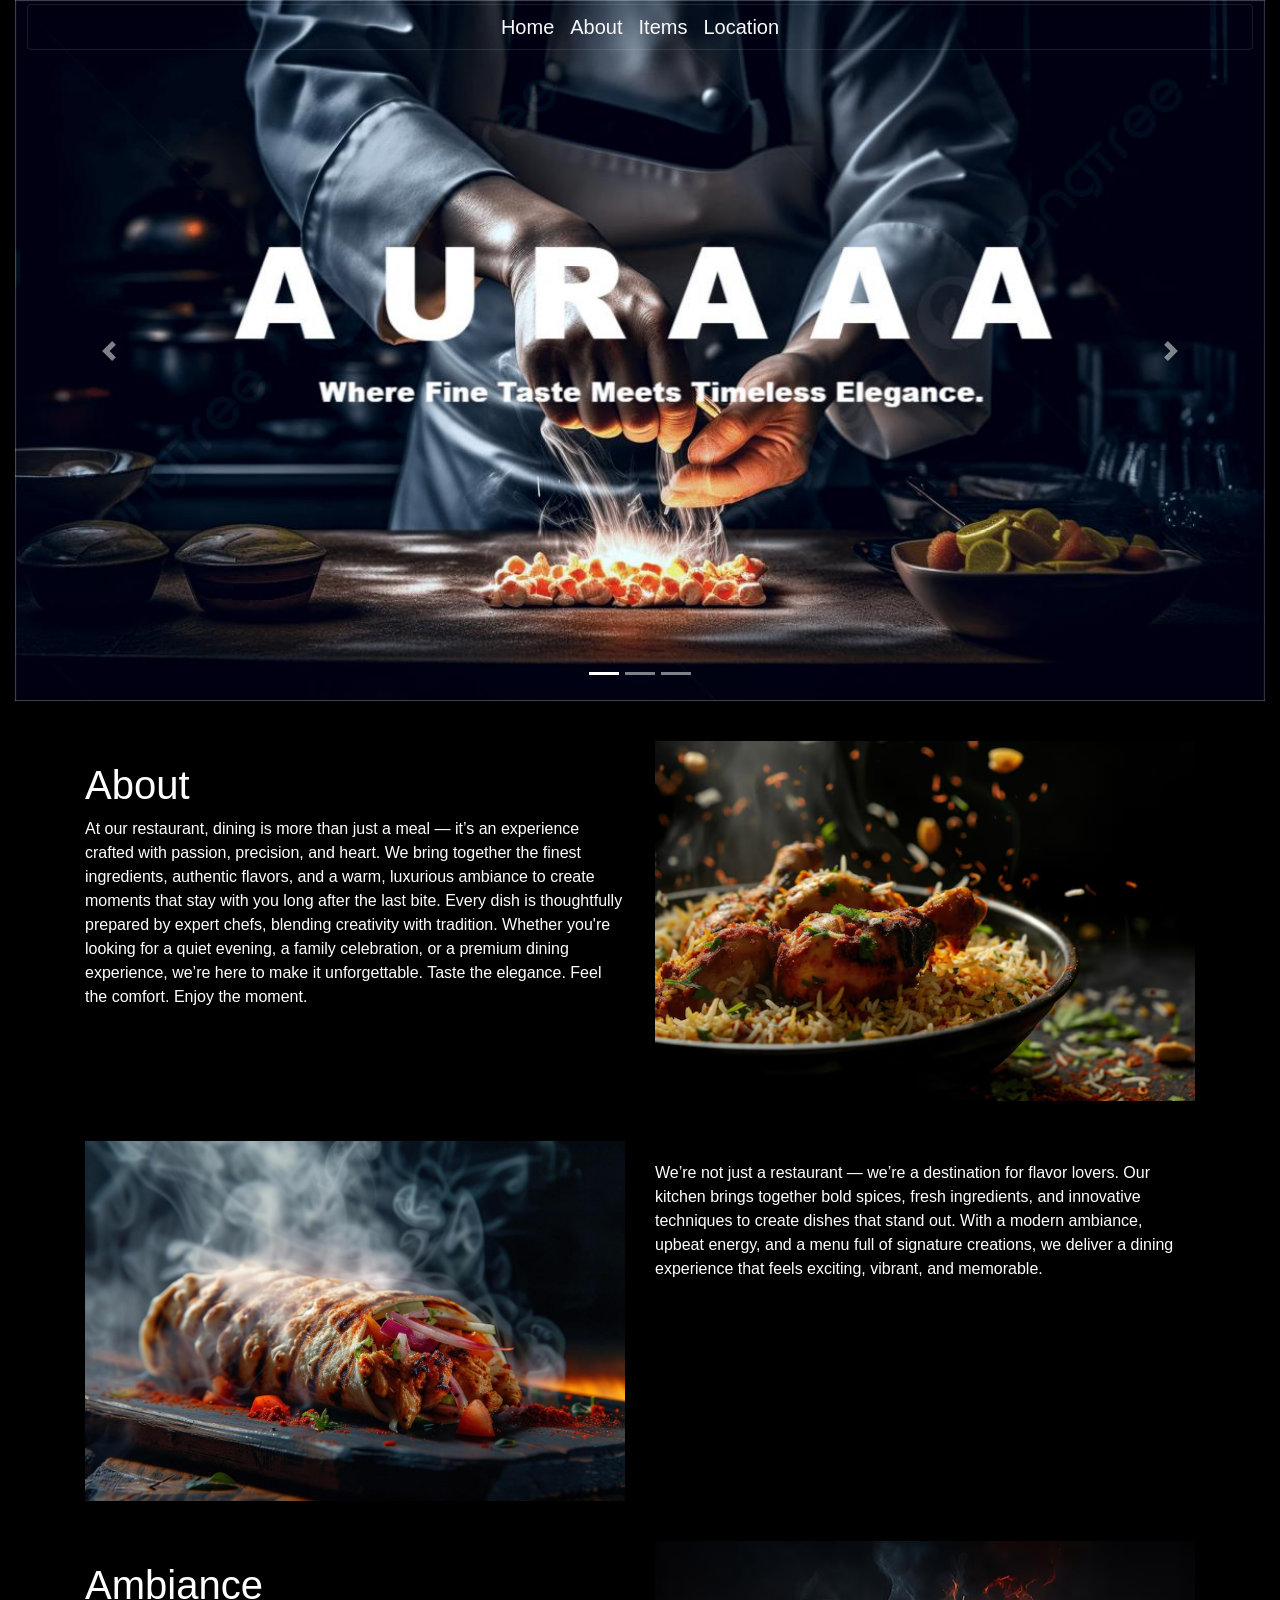
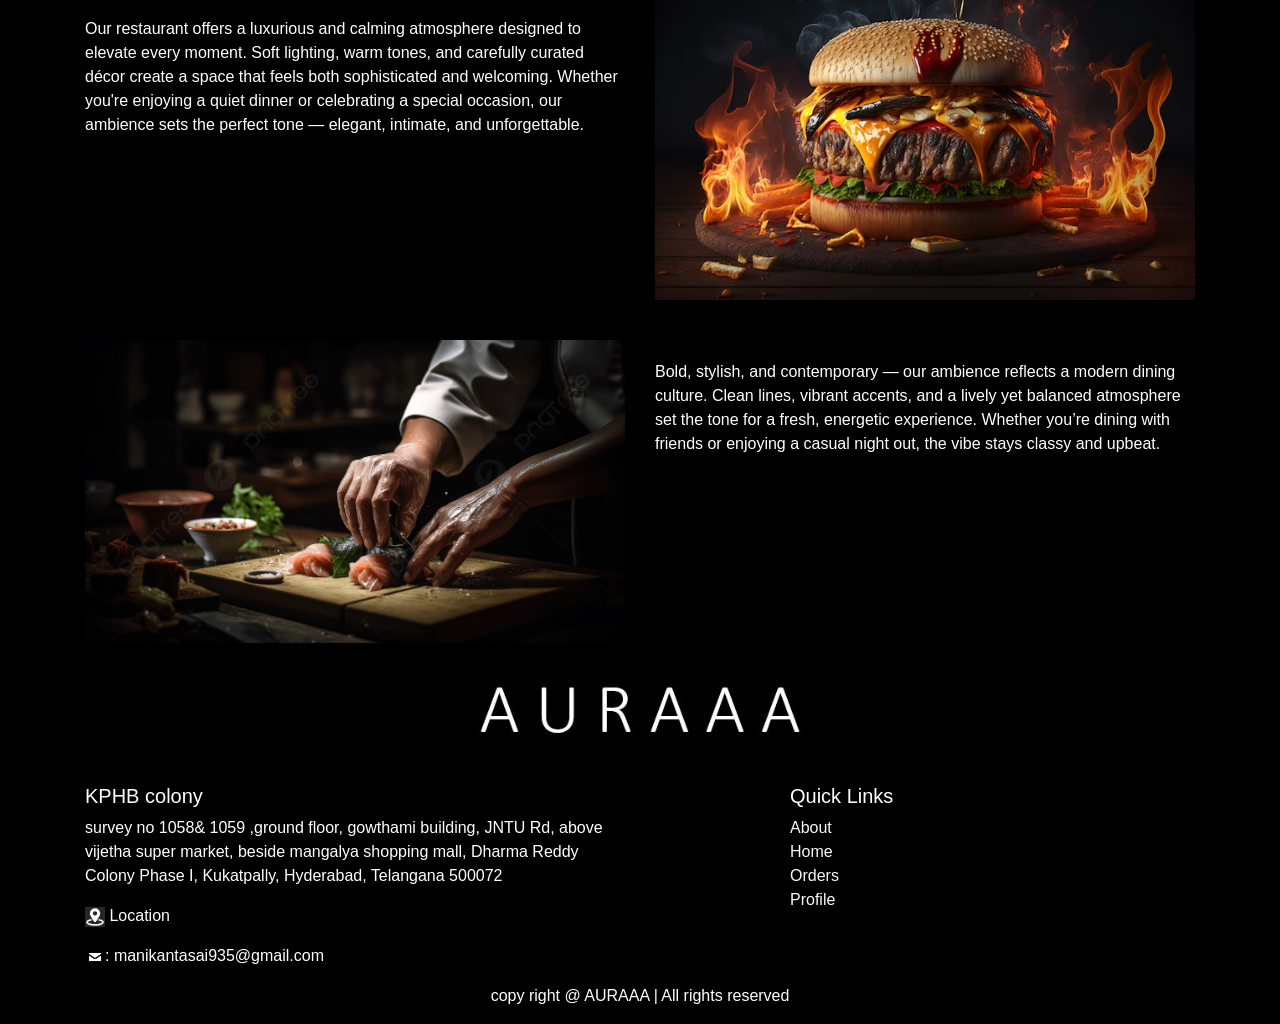
==== about.html @ 83aa0e23 "Initial Commit" ====
<!DOCTYPE html>
<html lang="en">
<head>
    <meta charset="UTF-8">
    <meta name="viewport" content="width=device-width, initial-scale=1.0">
     <link rel="stylesheet" href="https://cdn.jsdelivr.net/npm/bootstrap@4.6.2/dist/css/bootstrap.min.css">
       <script src="https://cdn.jsdelivr.net/npm/jquery@3.7.1/dist/jquery.slim.min.js"></script>
    <script src="https://cdn.jsdelivr.net/npm/popper.js@1.16.1/dist/umd/popper.min.js"></script>
    <script src="https://cdn.jsdelivr.net/npm/bootstrap@4.6.2/dist/js/bootstrap.bundle.min.js"></script>
    <title>About</title>
    <link rel="stylesheet" href="index.css">
</head>
<body>
    <header>
        <div class="container-fluid  navbar-dark fixed-top " style="border:0px">
            <div class="row">
                
                <div class="col-md-12">
                    <nav class="nav navbar-expand-sm navbar-toggler" style="border:0px">
                        <button type="button" class="navbar-toggler" data-target="#myDiv" data-toggle="collapse">
                            <span class="navbar-toggler-icon"></span>
                        </button>
                        <div class="collapse navbar-collapse navbar-toggler justify-content-center" id="myDiv">
                            <ol class="navbar-nav" >
                                <li class="nav-item"><a class="nav-link text-light" href="index.html">Home</a></li>
                                <li class="nav-item"><a href="about.html"class="nav-link text-light">About</a></li>
                                <li class="nav-item"><a class="nav-link text-light"href="items.html">Items</a></li>
                                <li class="nav-item"><a class="nav-link text-light" href="location.html"> Location</a></li>
                            </ol>
                        </div>
                    </nav>
                </div>
            </div>
        </div>
    </header><div class="container-fluid one">
        <div class="row p1">
            <div class="col-md-12">
                <div class="carousel slide" id="demo" data-ride="carousel">
                    <ul class="carousel-indicators">
                        <li data-target="#demo" data-slide-to="0 " class="active"></li>
                        <li data-target="#demo" data-slide-to="1"></li>
                        <li data-target="#demo" data-slide-to="2"></li>
                    </ul>
                    <div class="carousel-inner">
                        <div class="carousel-item active">
                            <img src="./photo2.jpg" alt="photo2" width="100%" height="50%">
                           
                        </div>
                        <div class="carousel-item">
                            <img src="./photo3.jpg" alt="photo2" width="100%" height="50%">
                        </div>
                        <div class="carousel-item">
                            <img src="./photo4.jpg" alt="photo2" width="100%" height="50%">
                        </div>
                    </div>
                    <a class="carousel-control-prev" href="#demo" data-slide="prev">
                        <span class="carousel-control-prev-icon"></span>
                    </a>
                    <a class="carousel-control-next" href="#demo" data-slide="next">
                        <span class="carousel-control-next-icon"></span>
                    </a>
                </div>
            </div>
           
        </div>
    </div>
    <div class="container">
        <div class="row" style="padding-top: 40px;">
            <div class="col-md-6   " style="background-color: black; margin-top: 20px;">
                <h1>About</h1>
                <p>At our restaurant, dining is more than just a meal — it’s an experience crafted with passion, precision, and heart.
We bring together the finest ingredients, authentic flavors, and a warm, luxurious ambiance to create moments that stay with you long after the last bite.

Every dish is thoughtfully prepared by expert chefs, blending creativity with tradition. Whether you're looking for a quiet evening, a family celebration, or a premium dining experience, we’re here to make it unforgettable.
Taste the elegance. Feel the comfort. Enjoy the moment.</p>
            </div>
             <div class="col-md-6 " style="background-color: black;">
            <img src="chickenbiryani.avif" alt="chickenbiryani" width="100%" height="100%">
        </div>
        </div>
       
    </div>
     <div class="container">
        <div class="row" style="padding-top: 40px;">
               <div class="col-md-6 " style="background-color: black;">
            <img src="shawarma.jpeg" alt="chickenbiryani" width="100%" height="100%">
        </div>
            <div class="col-md-6" style="background-color: black; margin-top: 20px;">
            
                <p>We’re not just a restaurant — we’re a destination for flavor lovers.
Our kitchen brings together bold spices, fresh ingredients, and innovative techniques to create dishes that stand out.
With a modern ambiance, upbeat energy, and a menu full of signature creations, we deliver a dining experience that feels exciting, vibrant, and memorable.</p>
            </div>
          
        </div>
       
    </div>
      <div class="container">
        <div class="row" style="padding-top: 40px;">
            <div class="col-md-6   " style="background-color: black; margin-top: 20px;">
                <h1>Ambiance</h1>
                <p>Our restaurant offers a luxurious and calming atmosphere designed to elevate every moment.
                     Soft lighting, warm tones, and carefully curated décor create a space that feels
                      both sophisticated and welcoming. Whether you're enjoying a quiet dinner or celebrating 
                      a special occasion, our ambience sets the perfect tone — elegant, intimate, and unforgettable.</p>
            </div>
             <div class="col-md-6 " style="background-color: black;">
            <img src="burger.avif" alt="burger" width="100%" height="100%">
        </div>
        </div>
       
    </div>
     <div class="container">
        <div class="row" style="padding-top: 40px;">
               <div class="col-md-6 " style="background-color: black;">
            <img src="chef.jpg" alt="chickenbiryani" width="100%" height="100%">
        </div>
            <div class="col-md-6" style="background-color: black; margin-top: 20px;">
            
                <p>Bold, stylish, and contemporary — our ambience reflects a modern dining culture. 
                    Clean lines, vibrant accents, and a lively yet balanced atmosphere set the tone 
                    for a fresh, energetic experience. Whether you’re dining with friends or enjoying
                     a casual night out, the vibe stays classy and upbeat.</p>
            </div>
          
        </div>
       
    </div>
       <footer>
        <div class="container-fluid">
        <div class="row">
            <div class="col-md-4">
               
            </div>
            <div class="col-md-4 justify-content-center">
                <a href="index.html"><img src="./footerimage.JPG" alt="footerimage" height="100%" width="100%"></a>
            </div>
            <div class="col-md-4">

            </div>
        </div>
    </div>
    <div class="container">
        <div class="row">
            <div class="col-md-6 ">
                <h5>KPHB colony</h5>
                <p>survey no 1058& 1059 ,ground floor, gowthami building, JNTU Rd,
                     above vijetha super market, beside mangalya shopping mall, 
                     Dharma Reddy Colony Phase I, Kukatpally, Hyderabad, Telangana 500072</p>
               <p><a href="https://maps.app.goo.gl/QCaMKQxTfEkBTzMs7" style="color: white; text-decoration: none;"> <img src="./locationicon.png" height="20px" width="20px"> Location</a></p> 
               <p><img src="./email" height="20px" width="20px">: manikantasai935@gmail.com</p>
            </div>
            <div class="col-md-6 " >
                <h5 style="padding-left: 25%;">Quick Links</h5>
                <div style="align-content: center;padding-left: 25%;"><div>
                <a href="about.html"class="text-light">About</a></div>
                <div><a href="index.html"class="text-light">Home</a></div>
                <div><a href="orders.html"class="text-light">Orders</a></div>
                <div><a href="profile.html"class="text-light">Profile</a></div></div>
                
            </div>
                           

        </div>
    </div>
    <div class="container-fluid ">
        <div class="row">
            <div class="col-md-4"></div>
            <div class="col-md-4 "style="padding-left:5%;">
                <p>copy right @ AURAAA | All rights reserved</p>
            </div>
            <div class="col-md-4"></div>
        </div>
    </div>
    </footer>
</body>
</html>
---- index.css ----
body{
    background-color: black;
    color: white;
}


.carousel-text{
position: absolute;
top: 15%;
}
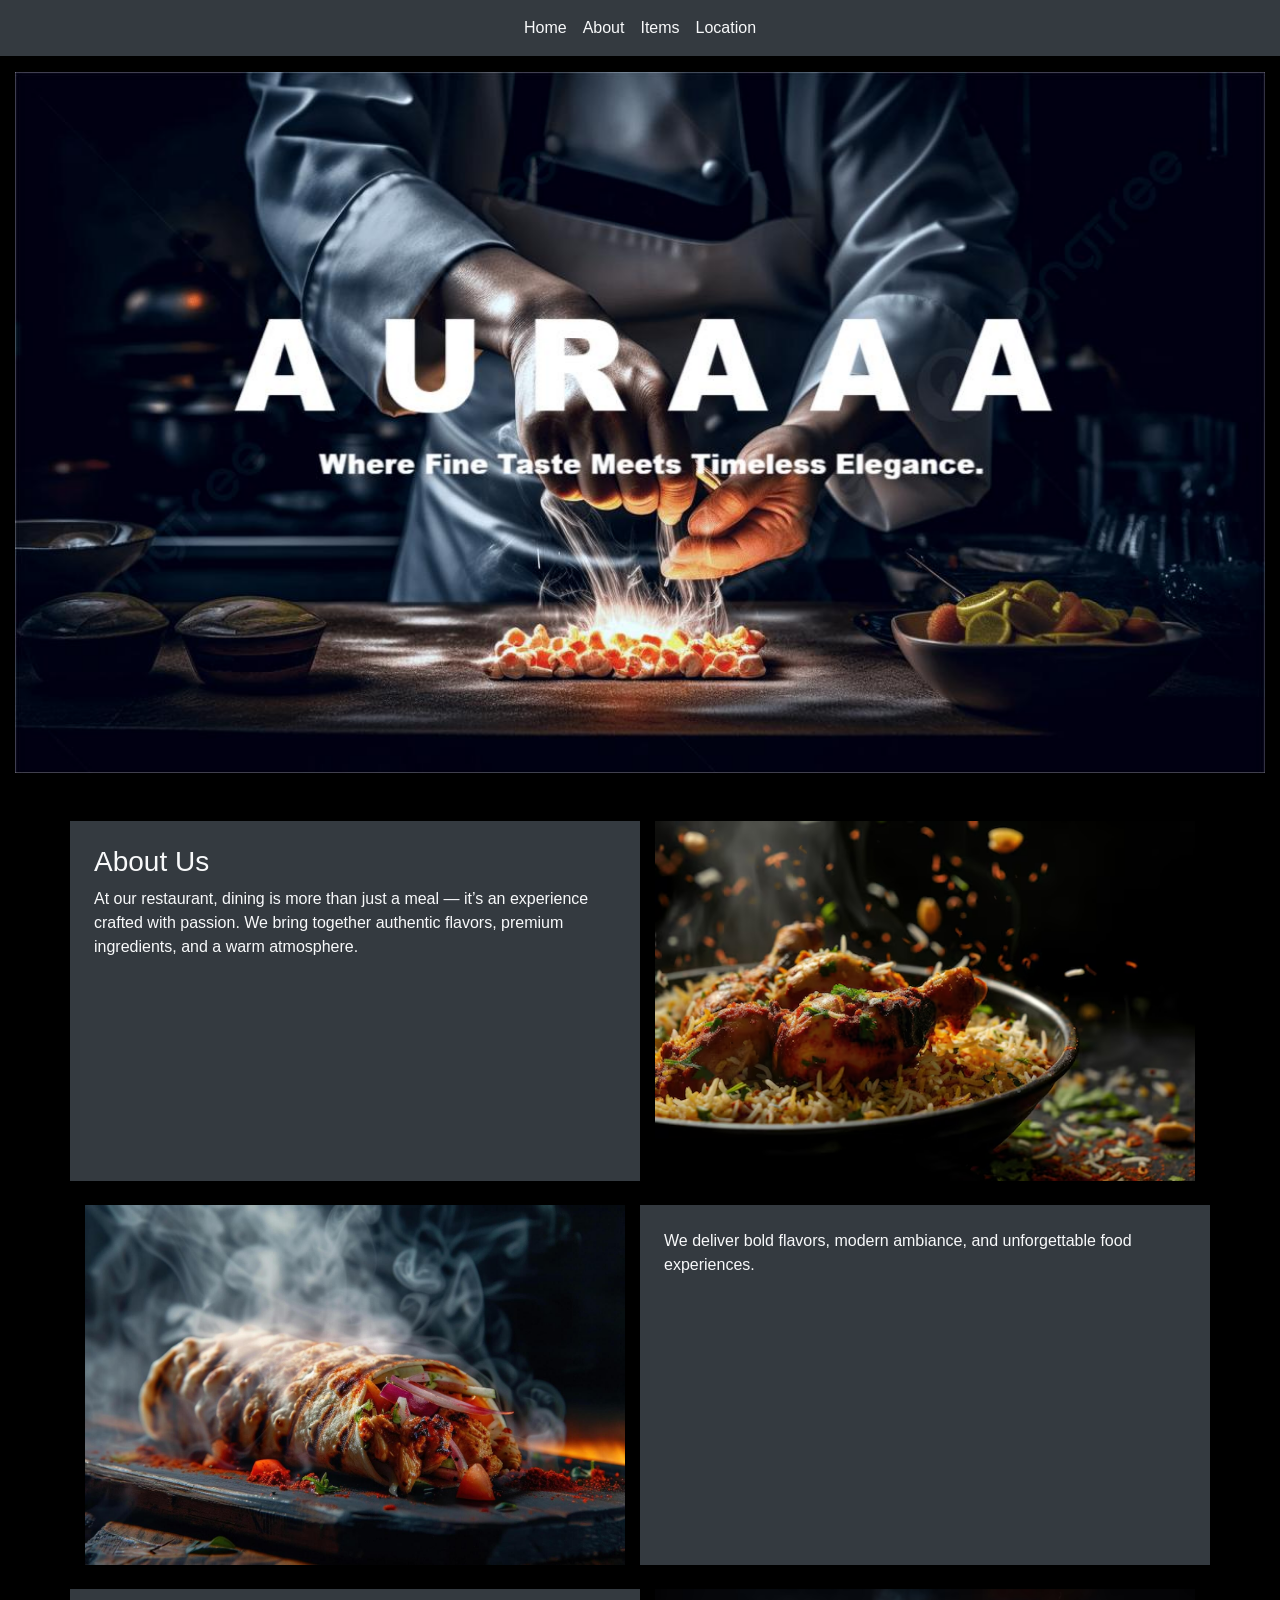
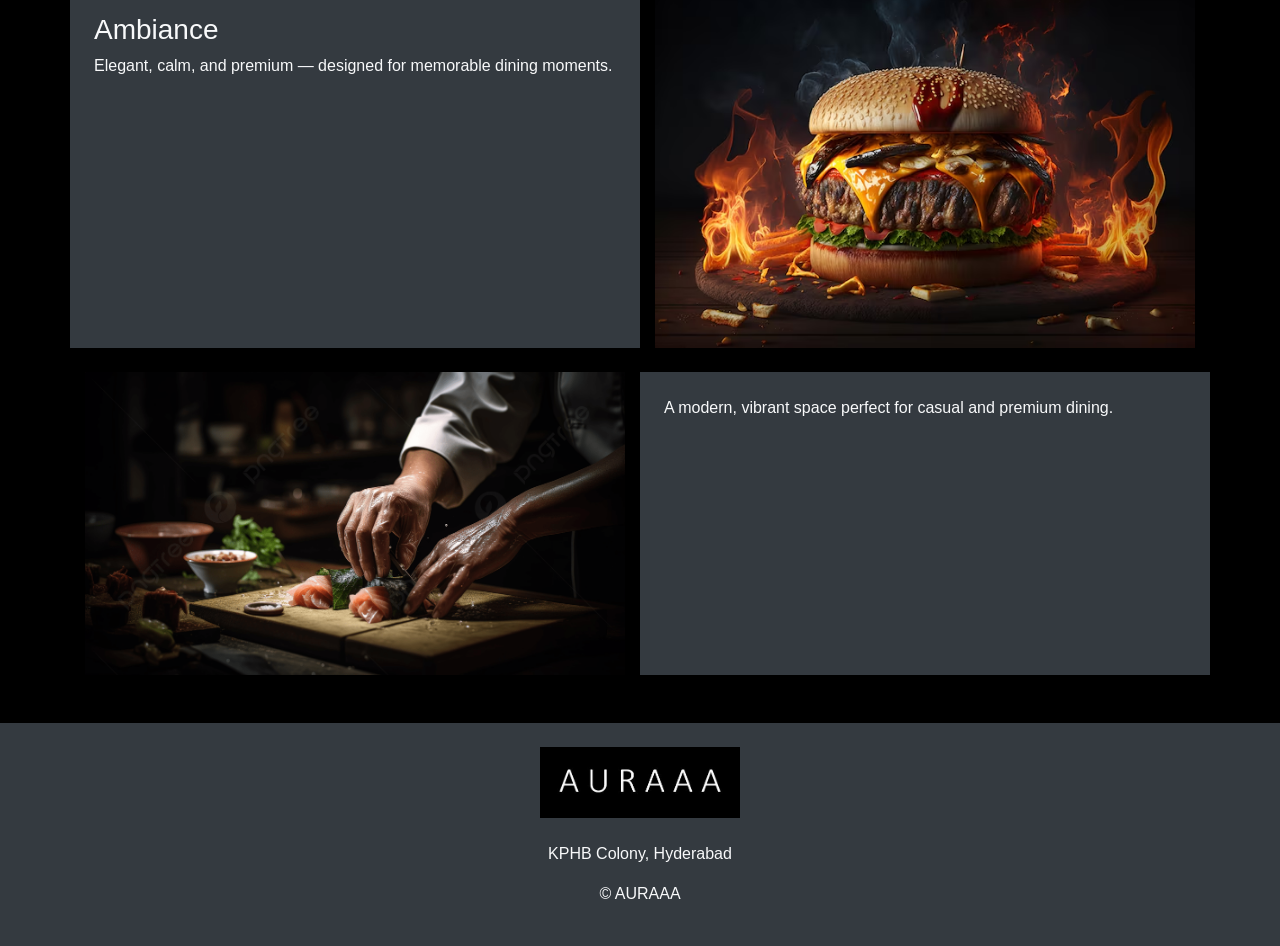
==== commit d27a3578: "Update about.html" ====
--- a/about.html
+++ b/about.html
@@ -3,175 +3,126 @@
 <head>
     <meta charset="UTF-8">
     <meta name="viewport" content="width=device-width, initial-scale=1.0">
-     <link rel="stylesheet" href="https://cdn.jsdelivr.net/npm/bootstrap@4.6.2/dist/css/bootstrap.min.css">
-       <script src="https://cdn.jsdelivr.net/npm/jquery@3.7.1/dist/jquery.slim.min.js"></script>
+
+    <link rel="stylesheet" href="https://cdn.jsdelivr.net/npm/bootstrap@4.6.2/dist/css/bootstrap.min.css">
+    <script src="https://cdn.jsdelivr.net/npm/jquery@3.7.1/dist/jquery.slim.min.js"></script>
     <script src="https://cdn.jsdelivr.net/npm/popper.js@1.16.1/dist/umd/popper.min.js"></script>
     <script src="https://cdn.jsdelivr.net/npm/bootstrap@4.6.2/dist/js/bootstrap.bundle.min.js"></script>
+
+    <link rel="stylesheet" href="index.css">
     <title>About</title>
-    <link rel="stylesheet" href="index.css">
 </head>
+
 <body>
-    <header>
-        <div class="container-fluid  navbar-dark fixed-top " style="border:0px">
-            <div class="row">
-                
-                <div class="col-md-12">
-                    <nav class="nav navbar-expand-sm navbar-toggler" style="border:0px">
-                        <button type="button" class="navbar-toggler" data-target="#myDiv" data-toggle="collapse">
-                            <span class="navbar-toggler-icon"></span>
-                        </button>
-                        <div class="collapse navbar-collapse navbar-toggler justify-content-center" id="myDiv">
-                            <ol class="navbar-nav" >
-                                <li class="nav-item"><a class="nav-link text-light" href="index.html">Home</a></li>
-                                <li class="nav-item"><a href="about.html"class="nav-link text-light">About</a></li>
-                                <li class="nav-item"><a class="nav-link text-light"href="items.html">Items</a></li>
-                                <li class="nav-item"><a class="nav-link text-light" href="location.html"> Location</a></li>
-                            </ol>
-                        </div>
-                    </nav>
-                </div>
+
+<!-- Navbar -->
+<header>
+    <div class="container-fluid navbar-dark bg-dark fixed-top">
+        <nav class="navbar navbar-expand-sm navbar-dark">
+            <button class="navbar-toggler" data-toggle="collapse" data-target="#nav">
+                <span class="navbar-toggler-icon"></span>
+            </button>
+
+            <div class="collapse navbar-collapse justify-content-center" id="nav">
+                <ul class="navbar-nav">
+                    <li class="nav-item"><a class="nav-link text-light" href="index.html">Home</a></li>
+                    <li class="nav-item"><a class="nav-link text-light" href="about.html">About</a></li>
+                    <li class="nav-item"><a class="nav-link text-light" href="items.html">Items</a></li>
+                    <li class="nav-item"><a class="nav-link text-light" href="location.html">Location</a></li>
+                </ul>
+            </div>
+        </nav>
+    </div>
+</header>
+
+<!-- Carousel -->
+<div class="container-fluid mt-5 pt-4">
+    <div id="demo" class="carousel slide" data-ride="carousel">
+
+        <div class="carousel-inner">
+            <div class="carousel-item active">
+                <img src="./images/photo2.jpg" class="d-block w-100">
+            </div>
+            <div class="carousel-item">
+                <img src="./images/photo3.jpg" class="d-block w-100">
+            </div>
+            <div class="carousel-item">
+                <img src="./images/photo4.jpg" class="d-block w-100">
             </div>
         </div>
-    </header><div class="container-fluid one">
-        <div class="row p1">
-            <div class="col-md-12">
-                <div class="carousel slide" id="demo" data-ride="carousel">
-                    <ul class="carousel-indicators">
-                        <li data-target="#demo" data-slide-to="0 " class="active"></li>
-                        <li data-target="#demo" data-slide-to="1"></li>
-                        <li data-target="#demo" data-slide-to="2"></li>
-                    </ul>
-                    <div class="carousel-inner">
-                        <div class="carousel-item active">
-                            <img src="./photo2.jpg" alt="photo2" width="100%" height="50%">
-                           
-                        </div>
-                        <div class="carousel-item">
-                            <img src="./photo3.jpg" alt="photo2" width="100%" height="50%">
-                        </div>
-                        <div class="carousel-item">
-                            <img src="./photo4.jpg" alt="photo2" width="100%" height="50%">
-                        </div>
-                    </div>
-                    <a class="carousel-control-prev" href="#demo" data-slide="prev">
-                        <span class="carousel-control-prev-icon"></span>
-                    </a>
-                    <a class="carousel-control-next" href="#demo" data-slide="next">
-                        <span class="carousel-control-next-icon"></span>
-                    </a>
-                </div>
-            </div>
-           
+
+    </div>
+</div>
+
+<!-- About Content -->
+<div class="container mt-5">
+    <div class="row">
+
+        <div class="col-md-6 bg-dark text-light p-4">
+            <h3>About Us</h3>
+            <p>
+                At our restaurant, dining is more than just a meal — it’s an experience crafted with passion.
+                We bring together authentic flavors, premium ingredients, and a warm atmosphere.
+            </p>
         </div>
+
+        <div class="col-md-6">
+            <img src="./images/chickenbiryani.avif" class="img-fluid">
+        </div>
+
     </div>
-    <div class="container">
-        <div class="row" style="padding-top: 40px;">
-            <div class="col-md-6   " style="background-color: black; margin-top: 20px;">
-                <h1>About</h1>
-                <p>At our restaurant, dining is more than just a meal — it’s an experience crafted with passion, precision, and heart.
-We bring together the finest ingredients, authentic flavors, and a warm, luxurious ambiance to create moments that stay with you long after the last bite.
 
-Every dish is thoughtfully prepared by expert chefs, blending creativity with tradition. Whether you're looking for a quiet evening, a family celebration, or a premium dining experience, we’re here to make it unforgettable.
-Taste the elegance. Feel the comfort. Enjoy the moment.</p>
-            </div>
-             <div class="col-md-6 " style="background-color: black;">
-            <img src="chickenbiryani.avif" alt="chickenbiryani" width="100%" height="100%">
+    <div class="row mt-4">
+
+        <div class="col-md-6">
+            <img src="./images/shawarma.jpeg" class="img-fluid">
         </div>
+
+        <div class="col-md-6 bg-dark text-light p-4">
+            <p>
+                We deliver bold flavors, modern ambiance, and unforgettable food experiences.
+            </p>
         </div>
-       
+
     </div>
-     <div class="container">
-        <div class="row" style="padding-top: 40px;">
-               <div class="col-md-6 " style="background-color: black;">
-            <img src="shawarma.jpeg" alt="chickenbiryani" width="100%" height="100%">
+
+    <div class="row mt-4">
+
+        <div class="col-md-6 bg-dark text-light p-4">
+            <h3>Ambiance</h3>
+            <p>
+                Elegant, calm, and premium — designed for memorable dining moments.
+            </p>
         </div>
-            <div class="col-md-6" style="background-color: black; margin-top: 20px;">
-            
-                <p>We’re not just a restaurant — we’re a destination for flavor lovers.
-Our kitchen brings together bold spices, fresh ingredients, and innovative techniques to create dishes that stand out.
-With a modern ambiance, upbeat energy, and a menu full of signature creations, we deliver a dining experience that feels exciting, vibrant, and memorable.</p>
-            </div>
-          
+
+        <div class="col-md-6">
+            <img src="./images/burger.avif" class="img-fluid">
         </div>
-       
+
     </div>
-      <div class="container">
-        <div class="row" style="padding-top: 40px;">
-            <div class="col-md-6   " style="background-color: black; margin-top: 20px;">
-                <h1>Ambiance</h1>
-                <p>Our restaurant offers a luxurious and calming atmosphere designed to elevate every moment.
-                     Soft lighting, warm tones, and carefully curated décor create a space that feels
-                      both sophisticated and welcoming. Whether you're enjoying a quiet dinner or celebrating 
-                      a special occasion, our ambience sets the perfect tone — elegant, intimate, and unforgettable.</p>
-            </div>
-             <div class="col-md-6 " style="background-color: black;">
-            <img src="burger.avif" alt="burger" width="100%" height="100%">
+
+    <div class="row mt-4">
+
+        <div class="col-md-6">
+            <img src="./images/chef.jpg" class="img-fluid">
         </div>
+
+        <div class="col-md-6 bg-dark text-light p-4">
+            <p>
+                A modern, vibrant space perfect for casual and premium dining.
+            </p>
         </div>
-       
+
     </div>
-     <div class="container">
-        <div class="row" style="padding-top: 40px;">
-               <div class="col-md-6 " style="background-color: black;">
-            <img src="chef.jpg" alt="chickenbiryani" width="100%" height="100%">
-        </div>
-            <div class="col-md-6" style="background-color: black; margin-top: 20px;">
-            
-                <p>Bold, stylish, and contemporary — our ambience reflects a modern dining culture. 
-                    Clean lines, vibrant accents, and a lively yet balanced atmosphere set the tone 
-                    for a fresh, energetic experience. Whether you’re dining with friends or enjoying
-                     a casual night out, the vibe stays classy and upbeat.</p>
-            </div>
-          
-        </div>
-       
-    </div>
-       <footer>
-        <div class="container-fluid">
-        <div class="row">
-            <div class="col-md-4">
-               
-            </div>
-            <div class="col-md-4 justify-content-center">
-                <a href="index.html"><img src="./footerimage.JPG" alt="footerimage" height="100%" width="100%"></a>
-            </div>
-            <div class="col-md-4">
 
-            </div>
-        </div>
-    </div>
-    <div class="container">
-        <div class="row">
-            <div class="col-md-6 ">
-                <h5>KPHB colony</h5>
-                <p>survey no 1058& 1059 ,ground floor, gowthami building, JNTU Rd,
-                     above vijetha super market, beside mangalya shopping mall, 
-                     Dharma Reddy Colony Phase I, Kukatpally, Hyderabad, Telangana 500072</p>
-               <p><a href="https://maps.app.goo.gl/QCaMKQxTfEkBTzMs7" style="color: white; text-decoration: none;"> <img src="./locationicon.png" height="20px" width="20px"> Location</a></p> 
-               <p><img src="./email" height="20px" width="20px">: manikantasai935@gmail.com</p>
-            </div>
-            <div class="col-md-6 " >
-                <h5 style="padding-left: 25%;">Quick Links</h5>
-                <div style="align-content: center;padding-left: 25%;"><div>
-                <a href="about.html"class="text-light">About</a></div>
-                <div><a href="index.html"class="text-light">Home</a></div>
-                <div><a href="orders.html"class="text-light">Orders</a></div>
-                <div><a href="profile.html"class="text-light">Profile</a></div></div>
-                
-            </div>
-                           
+</div>
 
-        </div>
-    </div>
-    <div class="container-fluid ">
-        <div class="row">
-            <div class="col-md-4"></div>
-            <div class="col-md-4 "style="padding-left:5%;">
-                <p>copy right @ AURAAA | All rights reserved</p>
-            </div>
-            <div class="col-md-4"></div>
-        </div>
-    </div>
-    </footer>
+<!-- Footer -->
+<footer class="bg-dark text-light text-center p-4 mt-5">
+    <img src="./images/footerimage.JPG" width="200"><br><br>
+    <p>KPHB Colony, Hyderabad</p>
+    <p>© AURAAA</p>
+</footer>
+
 </body>
-</html>+</html>
